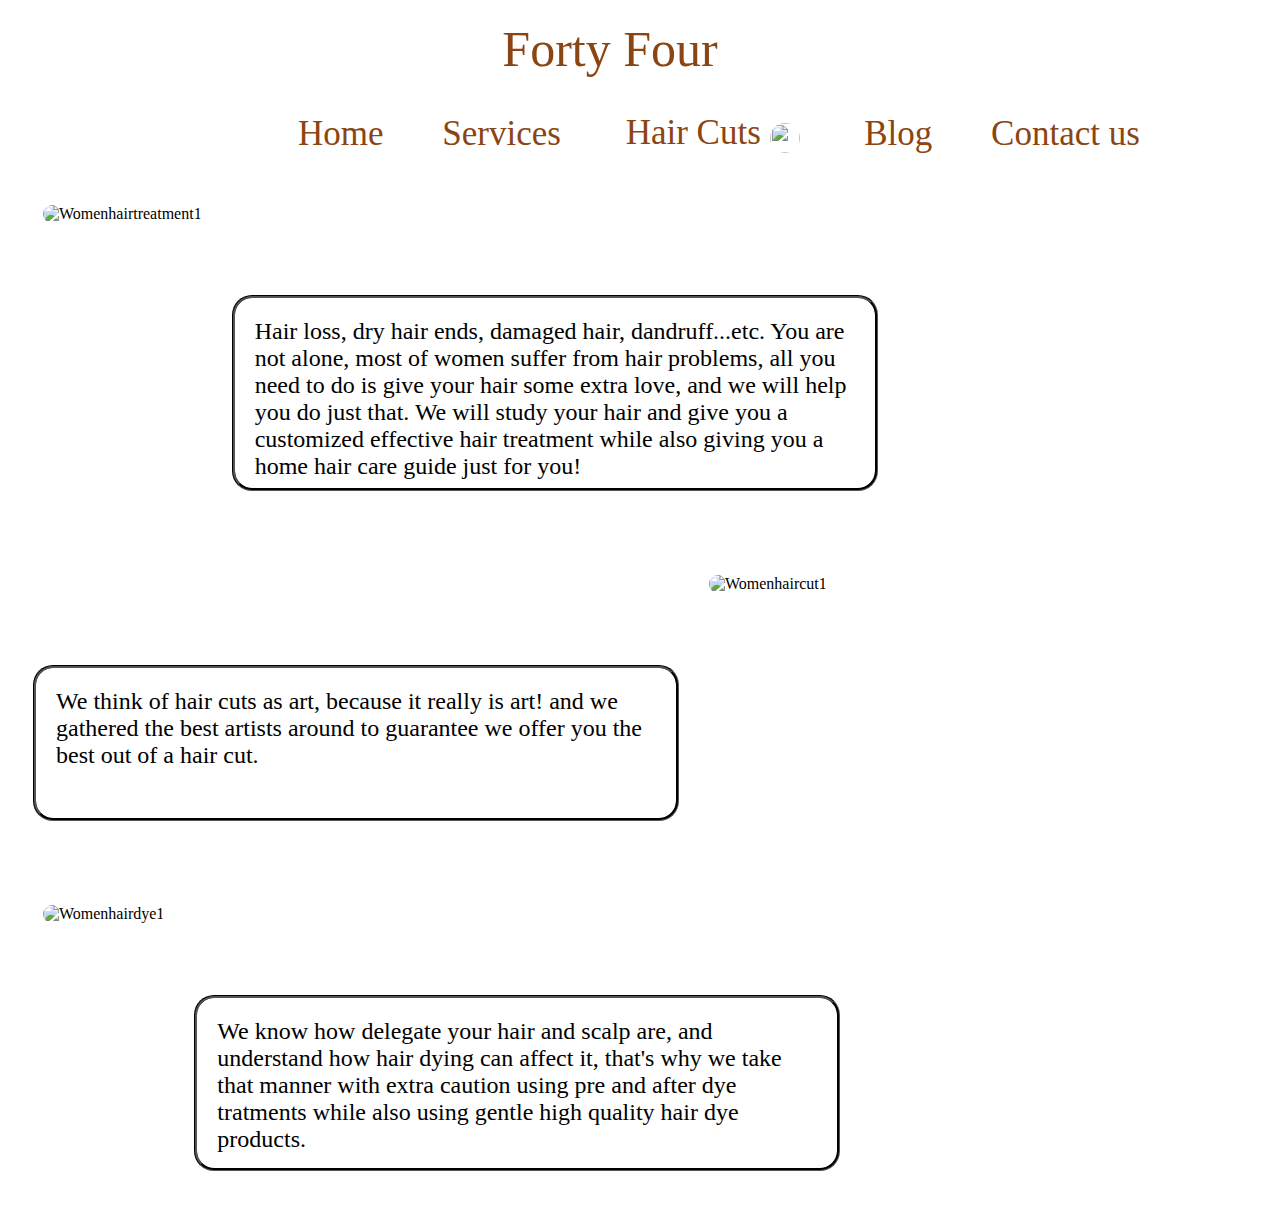
==== Women.html @ b6682932 "Add files via upload" ====
<html>
    <head>
        <title>Men Haircuts</title>
        <style type="text/css">
         body{
            background-image:url("women background 4.jpg");
            
            background-position: center;
         
            overscroll-behavior-block:inherit;
            background-repeat: no-repeat;
            margin-top: 0px;
        }
        header{
           
            position: relative;
           color: saddlebrown;
           padding-left: 240px;
           vertical-align: middle;
           margin-top: 0px;
           
           background-color: white;
           border-top-color: wheat;
           border-bottom: wheat;
           border-right: wheat;
           border-left-color:wheat;
  
        }
        h1{
            font-size: 50px;
            text-align: center;
            font-family:Georgia, 'Times New Roman', Times;
            padding-right: 300px;
            color: saddlebrown;
            font-weight: normal;
            padding-top: 20px;
            padding-bottom: 0px;
            margin-top: 0px;
            margin-left: 0px;
            margin-right: 0px;
        }
        #downarrow2{
            width: 30px;
            height: 30px;
            border: none;
            vertical-align: bottom;
        }
        ul, li{
            display: inline;
            font-size: 35px;
            color:saddlebrown;
            text-align: center;
            padding-inline: 25px;


        }
         /* set the position of dropdown */  
.dropdown {  
     position: relative;  
     display: inline-block;  
     vertical-align: bottom;
}  
        #list-items a{
            display: block;
            
        }
        /* provide css to background of list items */   
#list-items {  
    display: none;  
    position: absolute;
background-color: white;
  }
.button{
    color: saddlebrown;
            font-style: normal;
            text-decoration-style: none;
            text-decoration: none;
            border: none;
            background-color: white;
            font-size: 35px;
            font-family: inherit;
          
}
      
        a{
            color: saddlebrown;
            font-style: normal;
            text-decoration-style: none;
            text-decoration: none;
        }
            
        article{
            clear: both;
            overflow: auto;
            width: 100%;
        }
        figure{
            float: left;
            padding: 5px;
            margin: 20px;
          ;
        }
    #Womenhairtreatment1 {
        width: 600px;
        height: 150px;
        float: right;
        margin-top: 100px;
        margin-left: 20px;
        border-style: groove;
        border-color: black;
        padding: 20px;
        border-radius: 20px;
        background-color: white;
        font-size: 24px;

    }
    #Womenhaircut1{
        width: 600px;
        height: 110px;
        float: left;
        margin-top: 100px;
        margin-right: 20px;
        border-style: groove;
        border-color: black;
        padding: 20px;
        border-radius: 20px;
        background-color: white;
        font-size: 24px;
    }
    img{
      border-color: white;
      border-style: solid;
        border-radius: 20px;
        border-width: 10px;
    }
       #Womenhairdye1{
        width: 600px;
        height: 130px;
        float: right;
        margin-top: 100px;
        margin-left: 20px;
        border-style: groove;
        border-color: black;
        padding: 20px;
        border-radius: 20px;
        background-color: white;
        font-size: 24px;
       }
        
       </style>
        <script id='pixel-script-poptin' src='https://cdn.popt.in/pixel.js?id=dcf96b1202d13' async='true'></script> 
    </head>
    <script>  
        //show and hide dropdown list item on button click  
        function show_hide() {  
           var click = document.getElementById("list-items");  
           if(click.style.display ==="none") {  
              click.style.display ="block"; 
             
           } else {  
              click.style.display ="none";  
           }   
        }  
     </script> 
    <body>
        <header>
            <h1 id="Fortyfour">Forty Four</h1>
            <p>
            <ul>
                <li><a href="www.fortyfour.com.html">Home</a></li>
                <li><a href="">Services</a></li>
                <li> <div class="dropdown">  
                    <button onclick="show_hide()" class="button">Hair Cuts <img src="down arrow 2.png" id="downarrow2"> </button>  
                  
                        <!-- dropdown list items will show when we click the drop button -->   
                        <div id="list-items">  
                           <a href="Men.html"> Men </a>  
                           <a href="Women.html"> Women</a>  
                           <a href="Kids.html"> Kids</a>  
                           
                        </div>
                             
                        </div>  
                     </li>
                <li><a href="blog.html">Blog</a></li>
                <li><a href="contactus.html">Contact us</a></li>
            </ul>
        </p>
        </header>
   <article>
       <figure>
        <img src="Women hair treatment 1.jpg" alt="Womenhairtreatment1" >
 <p id="Womenhairtreatment1">
            Hair loss, dry hair ends, damaged hair, dandruff...etc. You are not alone, most of women suffer from hair problems, 
            all you need to do is give your hair some extra love, and we will help you do just that. We will study your hair and give you a customized
            effective hair treatment while also giving you a home hair care guide just for you!

 </p>
    </figure>
    </article>
    <article>
        <figure>
           
            <p id="Womenhaircut1">
            We think of hair cuts as art, because it really is art! and we gathered the best artists around to guarantee we offer you the best out of a hair cut.           </p>
            <img src="Women haircut 1.png" alt="Womenhaircut1"> </figure>
    </article>
    <article>
        <figure>
           
            <p id="Womenhairdye1">
            We know how delegate your hair and scalp are, and understand how hair dying can affect it, that's why we take that manner with extra caution using pre and after dye tratments while
            also using gentle high quality hair dye products.          </p>
            <img src="Women hair dye 1.jpg" alt="Womenhairdye1"> </figure>
    </article>
    </body>
</html>
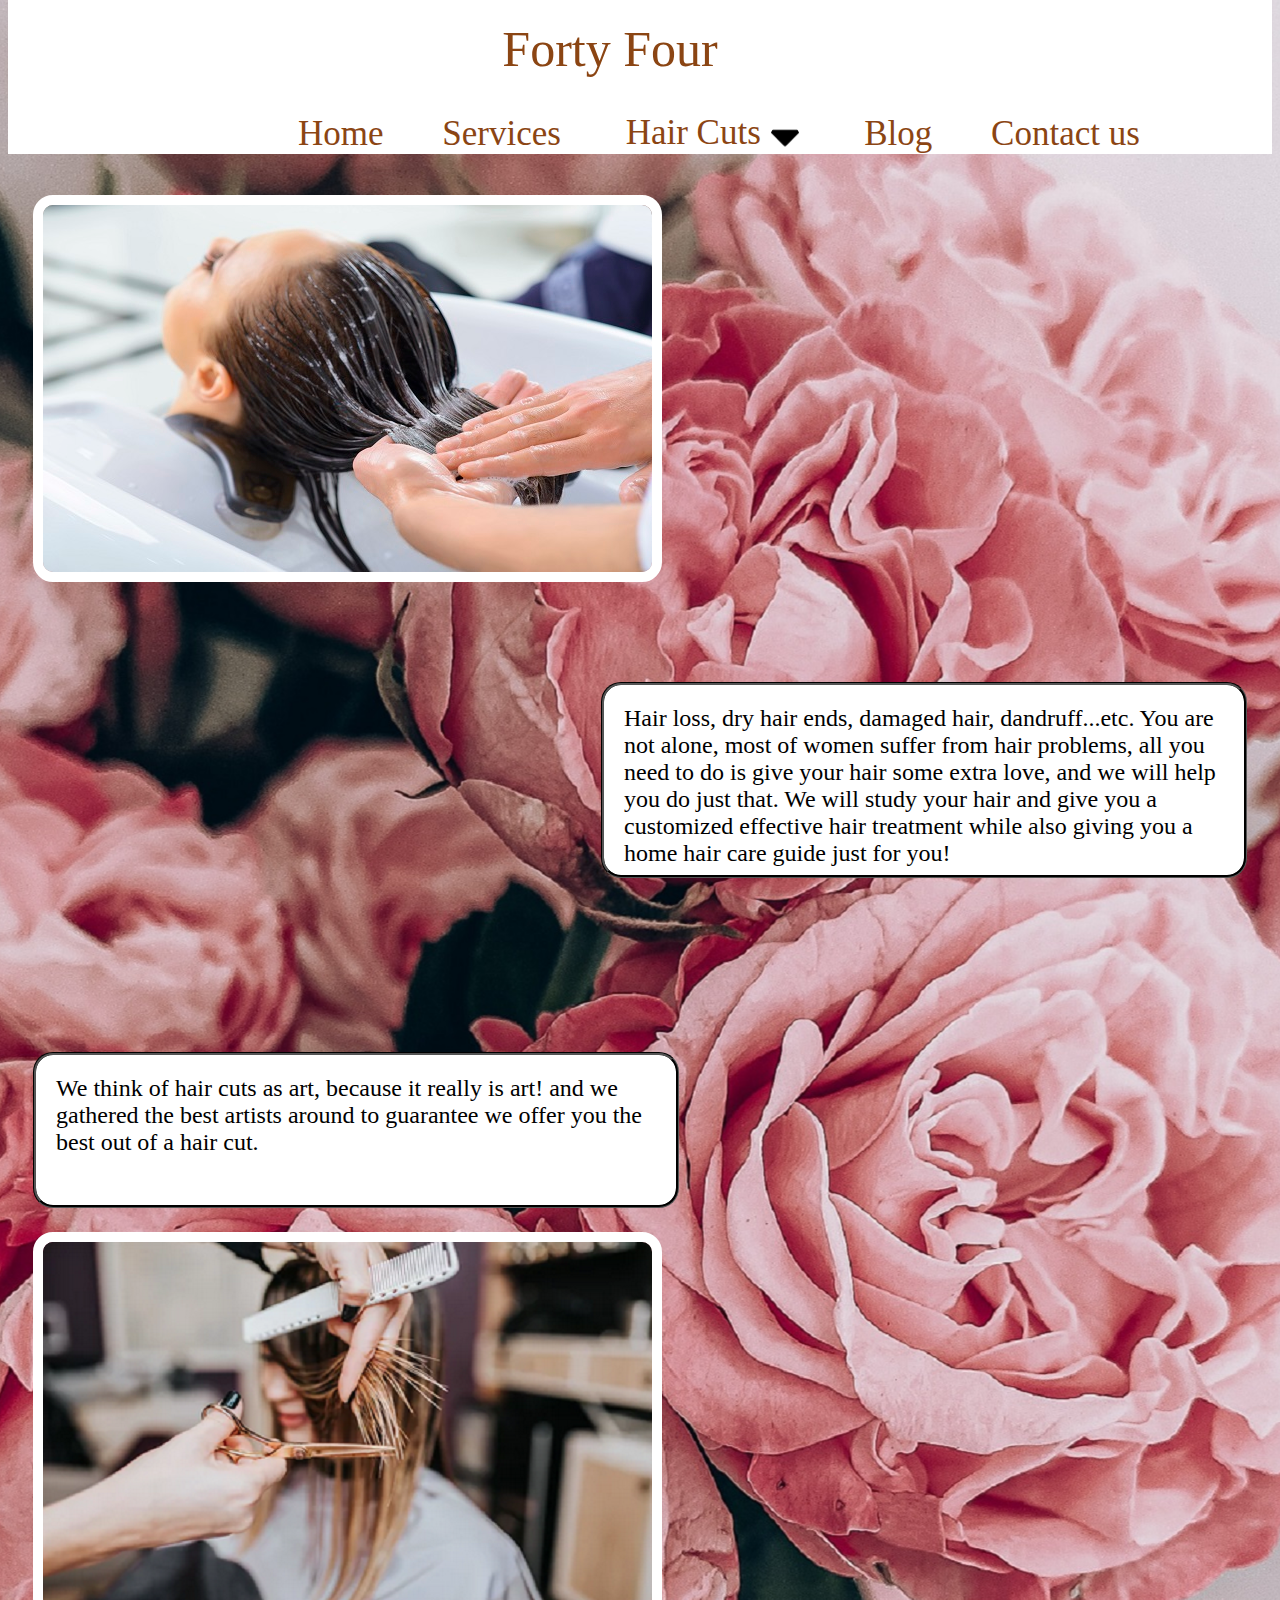
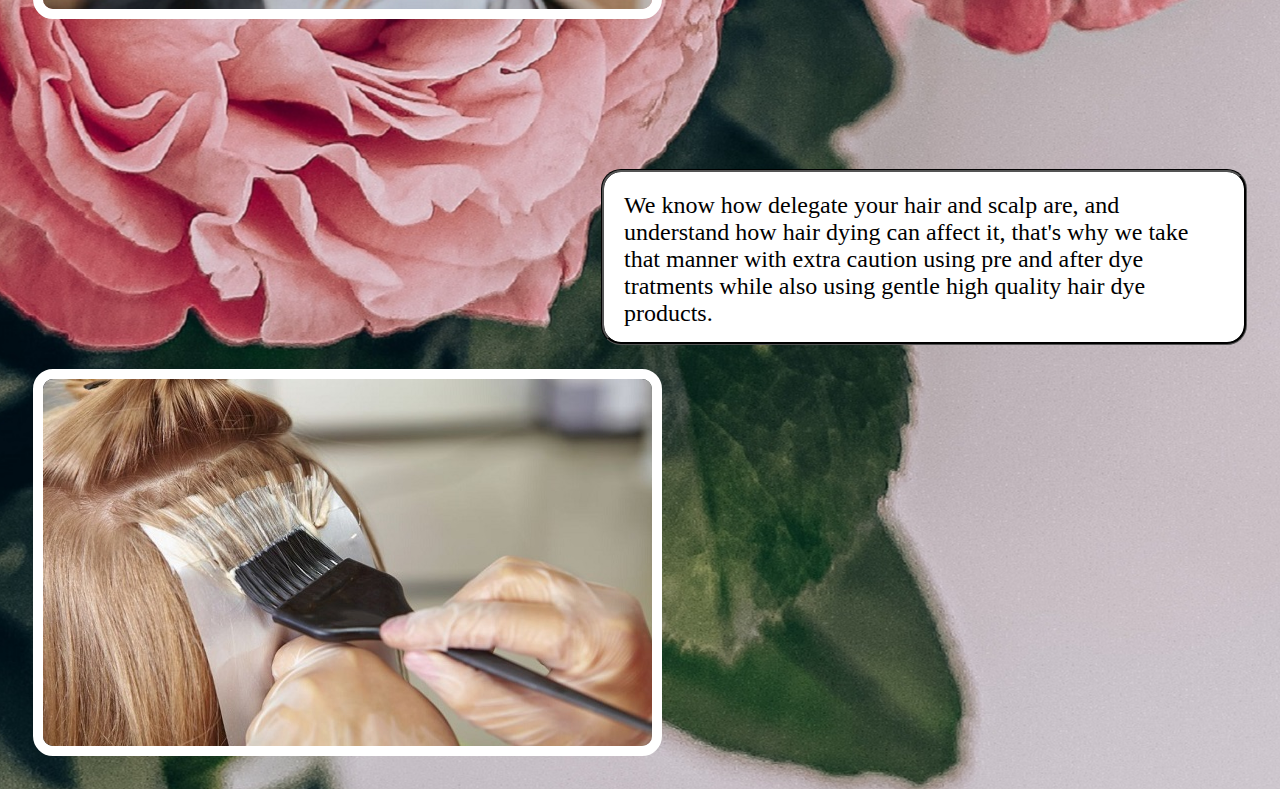
==== commit 10a2790e: "Update Women.html" ====
--- a/Women.html
+++ b/Women.html
@@ -167,7 +167,7 @@
             <h1 id="Fortyfour">Forty Four</h1>
             <p>
             <ul>
-                <li><a href="www.fortyfour.com.html">Home</a></li>
+                <li><a href="index.html">Home</a></li>
                 <li><a href="">Services</a></li>
                 <li> <div class="dropdown">  
                     <button onclick="show_hide()" class="button">Hair Cuts <img src="down arrow 2.png" id="downarrow2"> </button>  
@@ -214,4 +214,4 @@
             <img src="Women hair dye 1.jpg" alt="Womenhairdye1"> </figure>
     </article>
     </body>
-</html>+</html>
